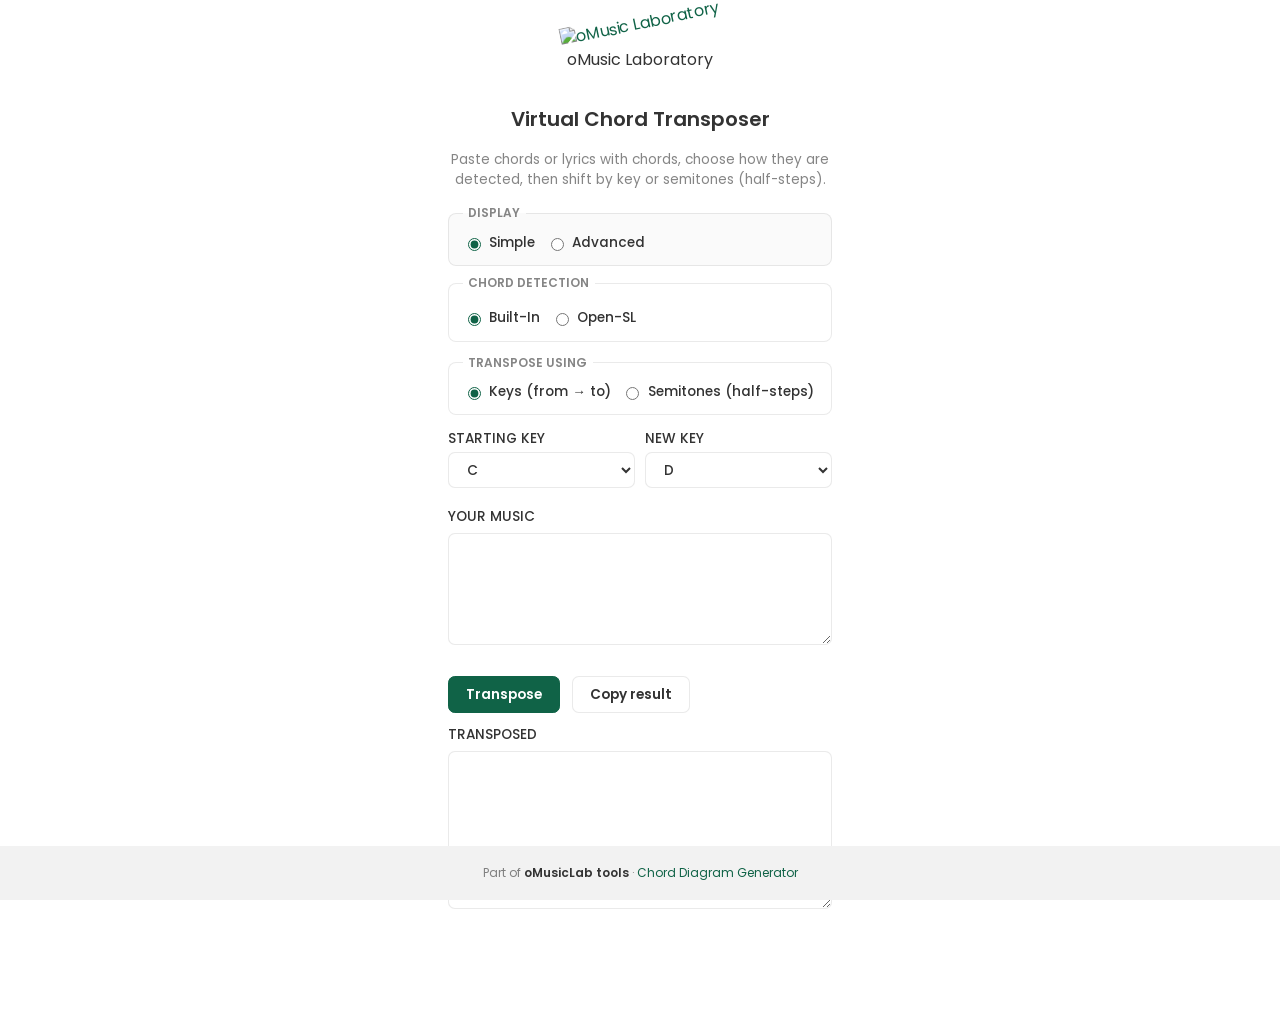
==== virtual-chord-transposer/index.html @ 3d9d20ac "Initial commit: oMusicLab web tools. Virtual tuner, metronome, chord transposer, and shared theme as" ====
<!DOCTYPE html>
<html lang="en">
  <head>
    <meta charset="utf-8" />
    <meta name="viewport" content="width=device-width, initial-scale=1" />
    <title>oMusic | Virtual Chord Transposer</title>
    <link rel="stylesheet" href="./styles.css" />
  </head>
  <body class="transpose-view-simple transpose-simple-keys">
    <section id="body-container" class="container-fluid">
      <div class="text-center margin-bottom">
        <a href="https://www.omusiclab.com/" aria-label="oMusic Laboratory home">
          <img
            src="https://www.omusiclab.com/chord-diagram-generator/styles/img/oMusic%20Laboratory%20Logo.svg"
            alt="oMusic Laboratory"
            class="site-logo"
            width="120"
            height="120"
          />
        </a>
        <div>oMusic Laboratory</div>
      </div>

      <h1 class="tool-title text-center">Virtual Chord Transposer</h1>
      <p class="subtle text-center advanced-only">
        Pick a chord-detection engine below. The OML library ships with this site;
        <a href="https://github.com/Open-SL/Chords-Transposer" rel="noopener noreferrer">chords-transposer</a> can help
        on chord-only lines. Extensions after the root stay unchanged (maj9, m7b5, sus4/Eb, …).
      </p>
      <p class="subtle text-center simple-only">
        Paste chords or lyrics with chords, choose how they are detected, then shift by key or semitones (half-steps).
      </p>

      <fieldset class="view-mode-fieldset">
        <legend class="view-mode-legend">Display</legend>
        <div class="view-mode-toggle" role="radiogroup" aria-label="Display mode">
          <label class="view-mode-option">
            <input type="radio" name="transpose-view" value="simple" checked />
            Simple
          </label>
          <label class="view-mode-option">
            <input type="radio" name="transpose-view" value="advanced" />
            Advanced
          </label>
        </div>
      </fieldset>

      <fieldset class="engine-fieldset">
        <legend class="simple-method-legend">
          <span class="advanced-only">Chord detection engine</span>
          <span class="simple-only">Chord detection</span>
        </legend>
        <div class="simple-method-toggle" role="radiogroup" aria-label="Chord detection engine">
          <label class="view-mode-option">
            <input type="radio" name="transpose-engine" value="native" checked />
            <span class="simple-only">Built-In</span>
            <span class="advanced-only">omusiclab library (Built-In)</span>
          </label>
          <label class="view-mode-option">
            <input type="radio" name="transpose-engine" value="vendor" />
            <span class="simple-only">Open-SL</span>
            <span class="advanced-only"><a href="https://github.com/Open-SL/Chords-Transposer" rel="noopener noreferrer"></a>chords-transposer (Open-SL)</a></span>
          </label>
        </div>
      </fieldset>

      <p class="hint advanced-only" id="lib-version"></p>

      <fieldset class="simple-method-fieldset simple-only">
        <legend class="simple-method-legend">Transpose using</legend>
        <div class="simple-method-toggle" role="radiogroup" aria-label="How to set the shift">
          <label class="view-mode-option">
            <input type="radio" name="simple-method" value="keys" checked />
            Keys (from → to)
          </label>
          <label class="view-mode-option">
            <input type="radio" name="simple-method" value="steps" />
            Semitones (half-steps)
          </label>
        </div>
      </fieldset>

      <div class="controls-grid keys-block">
        <div class="pair-keys">
          <div class="dropdown">
            <label for="key-from"><span class="advanced-only">From key</span><span class="simple-only">Starting key</span></label>
            <select id="key-from" aria-label="Starting key"></select>
          </div>
          <div class="dropdown">
            <label for="key-to"><span class="advanced-only">To key</span><span class="simple-only">New key</span></label>
            <select id="key-to" aria-label="New key"></select>
          </div>
        </div>
      </div>

      <div class="semitone-row steps-block">
        <label class="advanced-only" for="semitone-range">Semitones (−12 … +12)</label>
        <label class="simple-only" for="semitone-range">Semitones (half-steps) up or down</label>
        <input id="semitone-range" type="range" min="-12" max="12" value="2" step="1" />
        <div class="number-inline">
          <input id="semitone-input" type="number" min="-12" max="12" value="2" step="1" />
          <span class="subtle advanced-only">half-steps</span>
          <span class="subtle simple-only">semitones</span>
        </div>
      </div>

      <label class="checkbox-row advanced-only">
        <input type="checkbox" id="prefer-flats" />
        Prefer flat spellings (Eb vs D#)
      </label>

      <label class="field-label" for="song-input">Your music</label>
      <textarea id="song-input" class="oml-field" spellcheck="false"></textarea>

      <div class="actions">
        <button type="button" class="primary" id="transpose-btn">Transpose</button>
        <button type="button" class="ghost" id="copy-btn">Copy result</button>
      </div>

      <label class="field-label" for="song-output">Transposed</label>
      <textarea id="song-output" class="oml-field" spellcheck="false" readonly rows="7" aria-live="polite"></textarea>

    </section>

    <footer>
      <p>
        Part of <strong>oMusicLab tools</strong> ·
        <a href="https://www.omusiclab.com/chord-diagram-generator/">Chord Diagram Generator</a>
      </p>
    </footer>

    <script src="../shared/oml-chord-transpose.js"></script>
    <script src="./engines/chords-transposer.min.js"></script>
    <script src="./engines/vendor-engine.js"></script>
    <script src="./transposer.js" defer></script>
  </body>
</html>
---- virtual-chord-transposer/styles.css ----
@import "../shared/omusiclab-theme.css";

body.transpose-view-simple .advanced-only {
  display: none !important;
}

body.transpose-view-advanced .simple-only {
  display: none !important;
}

body.transpose-view-simple.transpose-simple-keys .steps-block {
  display: none !important;
}

body.transpose-view-simple.transpose-simple-steps .keys-block {
  display: none !important;
}

body.transpose-view-advanced .keys-block,
body.transpose-view-advanced .steps-block {
  display: block !important;
}

#body-container {
  max-width: 26rem;
}

.view-mode-fieldset {
  border: 1px solid var(--oml-border);
  border-radius: 0.5em;
  padding: 0.65rem 0.85rem 0.75rem;
  margin: 0.75rem 0 0.5rem;
  background: var(--oml-panel);
}

.view-mode-legend {
  font-size: 0.75em;
  text-transform: uppercase;
  font-weight: 600;
  color: var(--oml-muted);
  padding: 0 0.35rem;
}

.view-mode-toggle,
.simple-method-toggle {
  display: flex;
  gap: 0.65rem;
  flex-wrap: wrap;
}

.view-mode-option {
  display: inline-flex;
  align-items: center;
  gap: 0.35rem;
  font-size: 0.85em;
  font-weight: 500;
  cursor: pointer;
  color: var(--oml-text);
}

.view-mode-option input {
  width: auto;
  accent-color: var(--oml-accent-text);
}

.engine-fieldset {
  border: 1px solid var(--oml-border);
  border-radius: 0.5em;
  padding: 0.65rem 0.85rem 0.75rem;
  margin: 0 0 0.75rem;
  background: #fff;
}

.engine-fieldset .simple-method-legend {
  margin-bottom: 0.35rem;
}

.simple-method-fieldset {
  border: 1px solid var(--oml-border);
  border-radius: 0.5em;
  padding: 0.65rem 0.85rem 0.75rem;
  margin: 0 0 0.75rem;
  background: #fff;
}

.simple-method-legend {
  font-size: 0.75em;
  text-transform: uppercase;
  font-weight: 600;
  color: var(--oml-muted);
  padding: 0 0.35rem;
}

textarea.oml-field {
  width: 100%;
  margin: 0 0 0.75rem;
  padding: 0.65em 0.85em;
  border: 1px solid var(--oml-border);
  font-family: "Poppins", sans-serif;
  color: var(--oml-text);
  font-size: 0.85em;
  font-weight: 500;
  background-color: #fff;
  border-radius: 0.5em;
  line-height: 1.45;
  box-shadow: inset 0 0 2px -2px rgba(0, 0, 0, 0.5);
  resize: vertical;
  min-height: 7rem;
}

textarea.oml-field:focus {
  outline: none;
  border-color: rgba(16, 99, 71, 0.35);
}

.field-label {
  display: block;
  font-size: 0.85em;
  text-transform: uppercase;
  font-weight: 500;
  color: var(--oml-text);
  margin-bottom: 0.35rem;
}

.controls-grid {
  display: grid;
  gap: 0.65rem;
  margin: 0.75rem 0;
}

.controls-grid .dropdown label,
.controls-grid .textbox label {
  display: block;
  width: auto;
  line-height: 1.8em;
}

.controls-grid select,
.controls-grid input[type="number"] {
  width: 100%;
  max-width: none;
}

.pair-keys {
  display: grid;
  grid-template-columns: 1fr 1fr;
  gap: 0.65rem;
}

.pair-keys .dropdown label {
  display: block;
  width: auto;
}

.semitone-row {
  margin: 0.35rem 0 0.75rem;
}

.semitone-row label {
  font-size: 0.75em;
  text-transform: uppercase;
  color: var(--oml-muted);
  display: block;
  margin-bottom: 0.35rem;
}

input[type="range"] {
  width: 100%;
  accent-color: var(--oml-accent-text);
}

.number-inline {
  display: flex;
  align-items: center;
  gap: 0.5rem;
  margin-top: 0.35rem;
}

.number-inline input[type="number"] {
  width: 5rem;
}

.checkbox-row {
  display: flex;
  align-items: center;
  gap: 0.45rem;
  margin: 0.65rem 0;
  font-size: 0.85em;
  color: var(--oml-text);
}

.checkbox-row input {
  width: auto;
  accent-color: var(--oml-accent-text);
}

.actions {
  display: flex;
  gap: 0.75rem;
  flex-wrap: wrap;
  margin: 0.75rem 0;
}

button.primary,
button.ghost {
  font-family: "Poppins", sans-serif;
  font-size: 0.85em;
  font-weight: 600;
  padding: 0.55em 1.25em;
  border-radius: 0.5em;
  cursor: pointer;
  border: 1px solid var(--oml-border);
  transition: background 0.2s, color 0.2s, border-color 0.2s;
}

button.primary {
  background: var(--oml-accent-text);
  color: #fff;
  border-color: var(--oml-accent-text);
}

button.primary:hover {
  filter: brightness(1.06);
}

button.ghost {
  background: #fff;
  color: var(--oml-text);
}

button.ghost:hover {
  background: var(--oml-panel);
}

button:focus-visible {
  outline: 2px solid var(--oml-accent-text);
  outline-offset: 2px;
}

.hint {
  font-size: 0.75em;
  color: var(--oml-muted);
  margin-top: 0.85rem;
  line-height: 1.45;
}

.lib-attrib {
  font-size: 0.72em;
  color: var(--oml-muted);
  margin-top: 0.5rem;
}
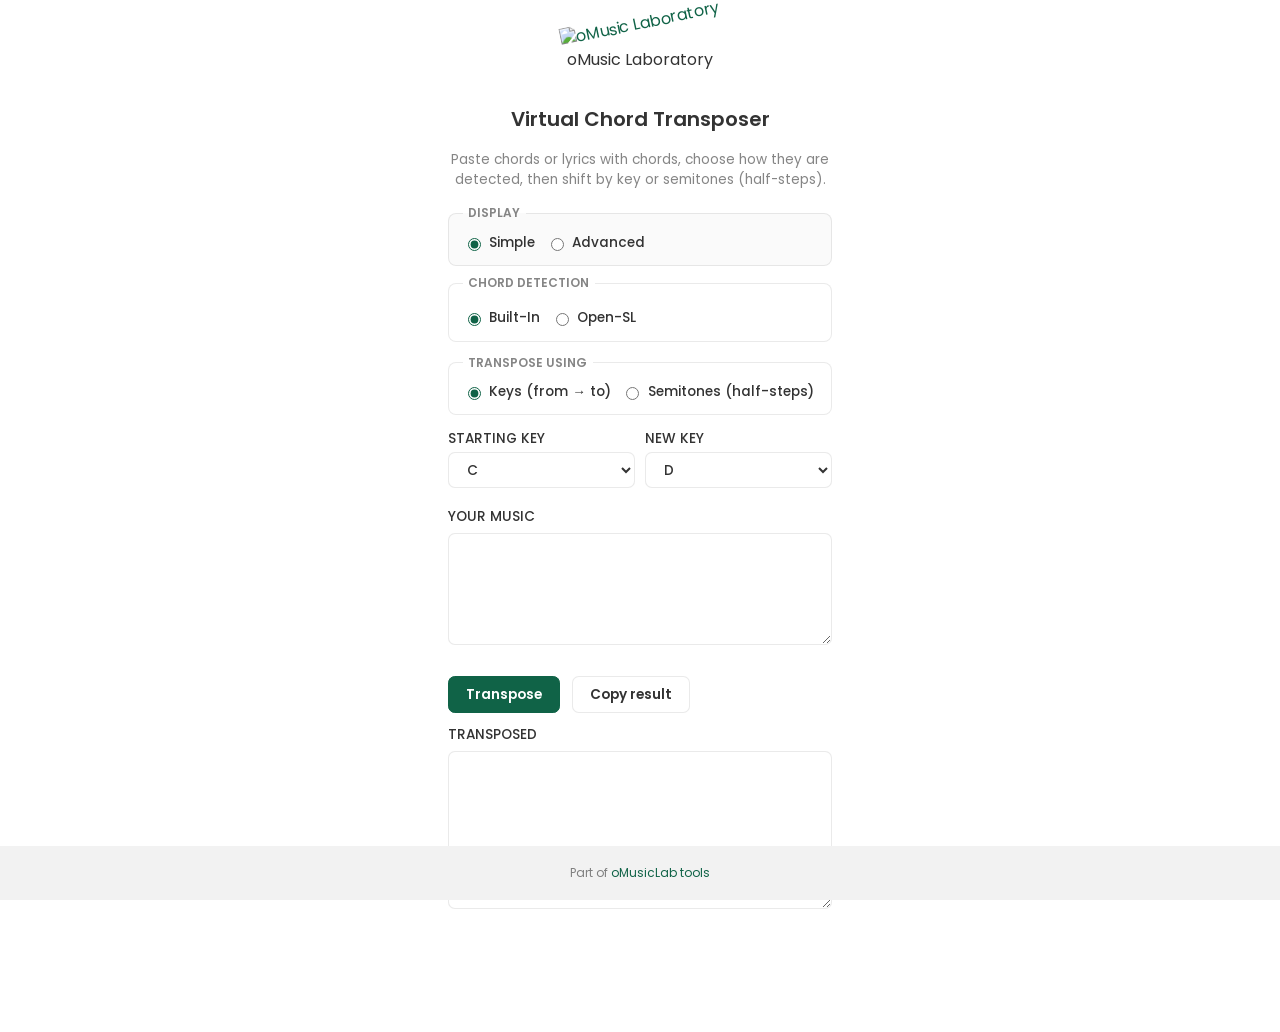
==== commit c7d56256: "changes on footer" ====
--- a/virtual-chord-transposer/index.html
+++ b/virtual-chord-transposer/index.html
@@ -124,8 +124,7 @@
 
     <footer>
       <p>
-        Part of <strong>oMusicLab tools</strong> ·
-        <a href="https://www.omusiclab.com/chord-diagram-generator/">Chord Diagram Generator</a>
+        Part of <a href="https://omusiclab-tools.vercel.app/">oMusicLab tools</a>
       </p>
     </footer>
 
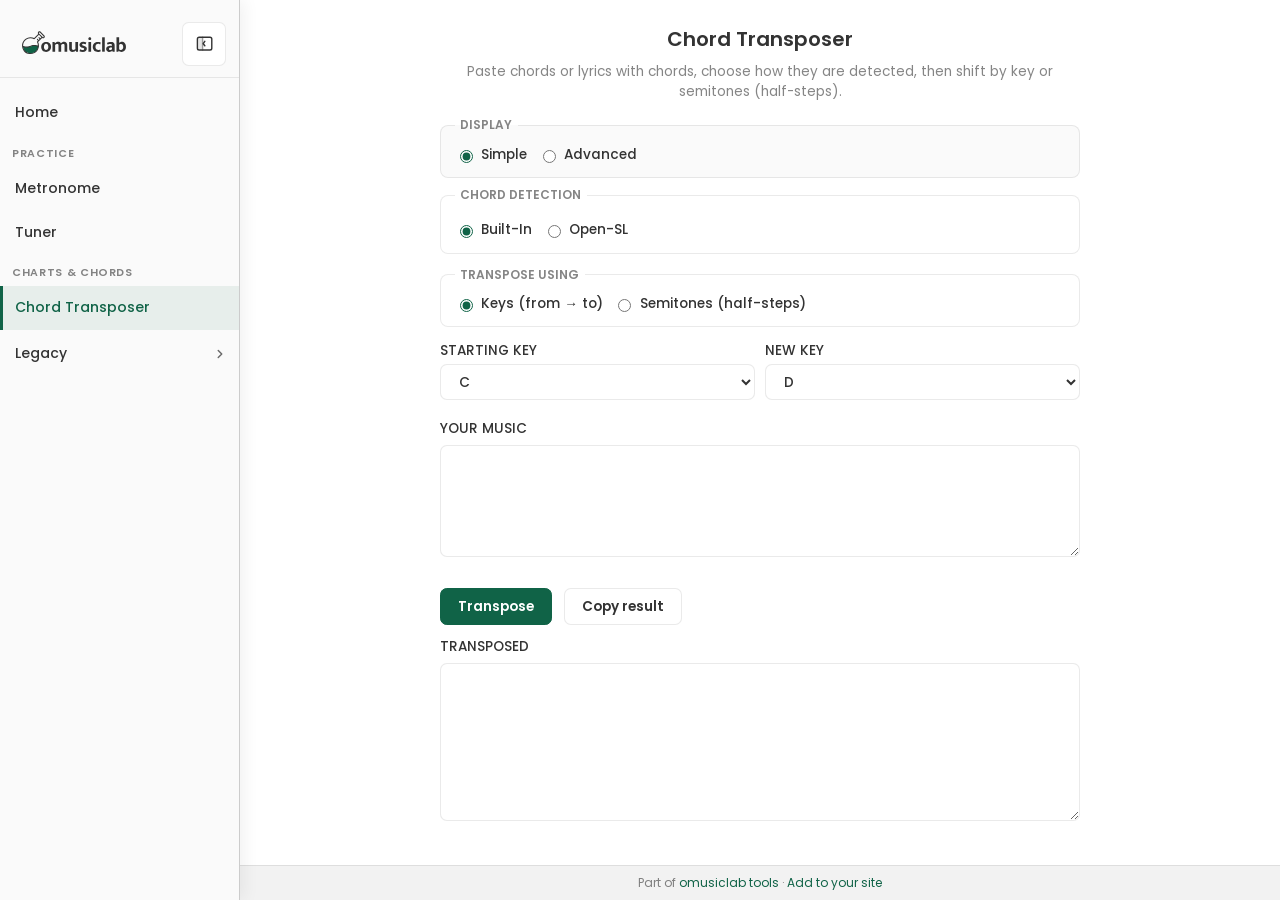
==== commit aa0bd6d0: "Add shared hub, embed support, and legacy tool mirrors. Unify navigation and theming across tools an" ====
--- a/virtual-chord-transposer/index.html
+++ b/virtual-chord-transposer/index.html
@@ -3,26 +3,15 @@
   <head>
     <meta charset="utf-8" />
     <meta name="viewport" content="width=device-width, initial-scale=1" />
-    <title>oMusic | Virtual Chord Transposer</title>
+    <title>omusiclab | Chord Transposer</title>
     <link rel="stylesheet" href="./styles.css" />
+    <link rel="stylesheet" href="../shared/oml-hub.css" />
+    <script src="../shared/oml-embed.js"></script>
   </head>
   <body class="transpose-view-simple transpose-simple-keys">
-    <section id="body-container" class="container-fluid">
-      <div class="text-center margin-bottom">
-        <a href="https://www.omusiclab.com/" aria-label="oMusic Laboratory home">
-          <img
-            src="https://www.omusiclab.com/chord-diagram-generator/styles/img/oMusic%20Laboratory%20Logo.svg"
-            alt="oMusic Laboratory"
-            class="site-logo"
-            width="120"
-            height="120"
-          />
-        </a>
-        <div>oMusic Laboratory</div>
-      </div>
-
-      <h1 class="tool-title text-center">Virtual Chord Transposer</h1>
-      <p class="subtle text-center advanced-only">
+<main id="body-container" class="container-fluid">
+      <h1 class="tool-title text-center">Chord Transposer</h1>
+<p class="subtle text-center advanced-only">
         Pick a chord-detection engine below. The OML library ships with this site;
         <a href="https://github.com/Open-SL/Chords-Transposer" rel="noopener noreferrer">chords-transposer</a> can help
         on chord-only lines. Extensions after the root stay unchanged (maj9, m7b5, sus4/Eb, …).
@@ -120,17 +109,20 @@
       <label class="field-label" for="song-output">Transposed</label>
       <textarea id="song-output" class="oml-field" spellcheck="false" readonly rows="7" aria-live="polite"></textarea>
 
-    </section>
+    </main>
 
     <footer>
       <p>
-        Part of <a href="https://omusiclab-tools.vercel.app/">oMusicLab tools</a>
+        Part of <a href="../">omusiclab tools</a>
       </p>
     </footer>
 
+    <script src="../shared/oml-logo-mark.js"></script>
+    <script src="../shared/oml-hub.js"></script>
     <script src="../shared/oml-chord-transpose.js"></script>
     <script src="./engines/chords-transposer.min.js"></script>
     <script src="./engines/vendor-engine.js"></script>
     <script src="./transposer.js" defer></script>
+    <script src="../shared/oml-embed-snippet.js" defer></script>
   </body>
 </html>
--- a/virtual-chord-transposer/styles.css
+++ b/virtual-chord-transposer/styles.css
@@ -110,7 +110,7 @@
 
 textarea.oml-field:focus {
   outline: none;
-  border-color: rgba(16, 99, 71, 0.35);
+  border-color: var(--oml-accent-focus);
 }
 
 .field-label {
--- a/shared/oml-hub.css
+++ b/shared/oml-hub.css
@@ -0,0 +1,385 @@
+/* Hub sidepanel — mirrors BibleCast AppFloatingSidebar + oml-app-shell */
+
+:root {
+  --oml-sidebar-w: 15rem;
+  --oml-sidebar-rail: 2.5rem;
+  --oml-hub-shadow-sm: rgba(0, 0, 0, 0.06);
+  --oml-hub-shadow-md: rgba(0, 0, 0, 0.1);
+  --oml-hub-hover-soft: var(--oml-accent-soft-bg);
+  --oml-hub-tab-active-bg: rgba(16, 99, 71, 0.08);
+}
+
+body.oml-has-hub {
+  display: block;
+  min-height: 100vh;
+}
+
+.oml-hub-shell {
+  min-height: 100vh;
+  width: 100%;
+  background: #fff;
+}
+
+.oml-hub-sidebar {
+  position: fixed;
+  top: 0;
+  left: 0;
+  bottom: 0;
+  width: min(var(--oml-sidebar-w), 85vw);
+  background: var(--oml-panel);
+  border-right: 1px solid var(--oml-edge);
+  padding: 0.85rem 0;
+  box-shadow: 4px 0 16px var(--oml-hub-shadow-sm);
+  transition: transform 0.25s ease, box-shadow 0.25s ease;
+  z-index: 200;
+  display: flex;
+  flex-direction: column;
+}
+
+.oml-hub-shell--sidebar-collapsed .oml-hub-sidebar {
+  transform: translateX(calc(-1 * var(--oml-sidebar-w) + var(--oml-sidebar-rail)));
+  box-shadow: 4px 0 20px var(--oml-hub-shadow-md);
+}
+
+.oml-hub-sidebar-head {
+  display: flex;
+  align-items: center;
+  justify-content: space-between;
+  gap: 0.5rem;
+  padding: 0.5rem 0.85rem 0.7rem;
+  border-bottom: 1px solid var(--oml-border);
+  margin-bottom: 0.55rem;
+  flex-shrink: 0;
+}
+
+.oml-hub-sidebar-brand {
+  min-width: 0;
+  flex: 1;
+  padding-left: 0.05rem;
+}
+
+.oml-hub-brand {
+  display: block;
+  text-decoration: none;
+}
+
+.oml-hub-brand:hover {
+  opacity: 1;
+}
+
+.oml-logo-mark {
+  display: block;
+  width: 7.5rem;
+  height: auto;
+  max-width: 100%;
+  flex-shrink: 0;
+}
+
+.oml-logo-mark__ink {
+  fill: var(--oml-text);
+}
+
+.oml-logo-mark__accent {
+  fill: var(--oml-accent-text);
+}
+
+.oml-hub-sidebar-head .oml-hub-icon-btn {
+  margin-right: -0.05rem;
+}
+
+.oml-hub-icon-btn {
+  width: 2.75rem;
+  height: 2.75rem;
+  min-width: 2.75rem;
+  min-height: 2.75rem;
+  padding: 0;
+  display: inline-grid;
+  place-items: center;
+  border: 1px solid var(--oml-border);
+  border-radius: 0.5em;
+  background: #fff;
+  color: var(--oml-text);
+  cursor: pointer;
+  font-family: inherit;
+  line-height: 0;
+  flex-shrink: 0;
+  transition: background 0.2s ease, border-color 0.2s ease, color 0.2s ease;
+}
+
+.oml-hub-sidebar-toggle-icon {
+  display: block;
+  width: 1.2rem;
+  height: 1.2rem;
+  overflow: visible;
+}
+
+.oml-hub-sidebar-toggle-frame {
+  stroke: currentColor;
+  stroke-width: 1.75;
+  fill: none;
+  transition: stroke 0.2s ease;
+}
+
+.oml-hub-sidebar-toggle-rail {
+  stroke: currentColor;
+  stroke-width: 1.75;
+  stroke-linecap: round;
+  opacity: 0.45;
+  transition: opacity 0.25s ease, transform 0.28s cubic-bezier(0.4, 0, 0.2, 1);
+  transform-origin: 9.5px 12px;
+}
+
+.oml-hub-sidebar-toggle-fill {
+  fill: currentColor;
+  opacity: 0.12;
+  transform-origin: 6.75px 12px;
+  transition:
+    opacity 0.28s cubic-bezier(0.4, 0, 0.2, 1),
+    transform 0.28s cubic-bezier(0.4, 0, 0.2, 1);
+}
+
+.oml-hub-sidebar-toggle-chevron-wrap {
+  transition: transform 0.28s cubic-bezier(0.4, 0, 0.2, 1);
+  transform-origin: 11.25px 12px;
+}
+
+.oml-hub-sidebar-toggle-chevron {
+  stroke: currentColor;
+  stroke-width: 1.85;
+  stroke-linecap: round;
+  stroke-linejoin: round;
+  fill: none;
+}
+
+.oml-hub-sidebar-toggle--collapsed .oml-hub-sidebar-toggle-fill {
+  opacity: 0.22;
+  transform: scaleX(0.42);
+}
+
+.oml-hub-sidebar-toggle--collapsed .oml-hub-sidebar-toggle-rail {
+  opacity: 0.65;
+  transform: translateX(-2.5px);
+}
+
+.oml-hub-sidebar-toggle--collapsed .oml-hub-sidebar-toggle-chevron-wrap {
+  transform: rotate(180deg);
+}
+
+.oml-hub-icon-btn:hover .oml-hub-sidebar-toggle-fill {
+  opacity: 0.18;
+}
+
+.oml-hub-icon-btn:hover.oml-hub-sidebar-toggle--collapsed .oml-hub-sidebar-toggle-fill {
+  opacity: 0.28;
+}
+
+@media (prefers-reduced-motion: reduce) {
+  .oml-hub-sidebar-toggle-fill,
+  .oml-hub-sidebar-toggle-rail,
+  .oml-hub-sidebar-toggle-chevron-wrap,
+  .oml-hub-icon-btn {
+    transition: none;
+  }
+}
+
+.oml-hub-icon-btn:hover {
+  background: var(--oml-panel);
+  border-color: var(--oml-accent-focus);
+}
+
+.oml-hub-icon-btn:focus-visible {
+  outline: 2px solid var(--oml-accent-text);
+  outline-offset: 2px;
+}
+
+.oml-hub-nav {
+  flex: 1;
+  overflow-y: auto;
+  padding: 0.25rem 0;
+}
+
+.oml-hub-nav[aria-label="Primary"] {
+  display: flex;
+  flex-direction: column;
+}
+
+.oml-hub-section {
+  margin-top: 0.35rem;
+}
+
+.oml-hub-section-label {
+  margin: 0.35rem 0.75rem 0.25rem;
+  font-size: 0.68rem;
+  font-weight: 600;
+  letter-spacing: 0.06em;
+  text-transform: uppercase;
+  color: var(--oml-muted);
+}
+
+.oml-hub-link,
+.oml-hub-nav-btn {
+  display: flex;
+  align-items: center;
+  gap: 0.5rem;
+  width: 100%;
+  min-height: 2.75rem;
+  padding: 0.55rem 0.75rem;
+  font-size: 0.875rem;
+  font-weight: 500;
+  color: var(--oml-text);
+  border: 0;
+  border-left: 3px solid transparent;
+  background: transparent;
+  font-family: inherit;
+  cursor: pointer;
+  text-align: left;
+  text-decoration: none;
+  box-sizing: border-box;
+  transition: background 0.15s, color 0.15s, border-color 0.15s;
+}
+
+.oml-hub-link:hover,
+.oml-hub-nav-btn:hover {
+  opacity: 1;
+  background: var(--oml-hub-hover-soft);
+  text-decoration: none;
+  color: var(--oml-text);
+}
+
+.oml-hub-link[aria-current="page"],
+.oml-hub-nav-btn.is-active {
+  border-left-color: var(--oml-accent-text);
+  background: var(--oml-hub-tab-active-bg);
+  color: var(--oml-accent-text);
+}
+
+.oml-hub-disclosure {
+  margin-top: 0.15rem;
+}
+
+.oml-hub-disclosure-toggle {
+  justify-content: space-between;
+}
+
+.oml-hub-disclosure-toggle.is-open {
+  background: var(--oml-hub-hover-soft);
+}
+
+.oml-hub-disclosure-chevron {
+  flex-shrink: 0;
+  margin-left: auto;
+  opacity: 0.72;
+  transition: transform 0.2s ease;
+}
+
+.oml-hub-disclosure-chevron.is-open {
+  transform: rotate(90deg);
+}
+
+.oml-hub-disclosure-panel {
+  display: none;
+  flex-direction: column;
+  margin: 0;
+  padding: 0;
+  list-style: none;
+}
+
+.oml-hub-disclosure-panel.is-open {
+  display: flex;
+}
+
+.oml-hub-disclosure-panel .oml-hub-link {
+  padding-left: 1.35rem;
+  font-size: 0.8125rem;
+}
+
+.oml-hub-main {
+  min-height: 100vh;
+  margin-left: var(--oml-sidebar-rail);
+  transition: margin-left 0.25s ease;
+  min-width: 0;
+  display: flex;
+  flex-direction: column;
+  background: #fff;
+}
+
+@media (min-width: 60rem) {
+  .oml-hub-main {
+    margin-left: var(--oml-sidebar-w);
+  }
+}
+
+.oml-hub-shell--sidebar-collapsed .oml-hub-main {
+  margin-left: var(--oml-sidebar-rail);
+}
+
+@media (min-width: 40rem) {
+  .oml-hub-sidebar {
+    width: var(--oml-sidebar-w);
+  }
+}
+
+body.oml-has-hub .oml-hub-main #body-container {
+  max-width: 42rem;
+  margin: 0 auto;
+  width: 100%;
+}
+
+body.oml-has-hub.oml-hub-home .oml-hub-main #body-container {
+  max-width: 48rem;
+  padding-top: 2rem;
+}
+
+body.oml-has-hub .oml-hub-main footer {
+  margin-top: auto;
+}
+
+.oml-hub-welcome-title {
+  font-size: 1.5rem;
+  font-weight: 600;
+  margin: 0 0 0.35rem;
+  color: var(--oml-text);
+}
+
+.oml-hub-welcome-lead {
+  font-size: 0.95rem;
+  color: var(--oml-muted);
+  margin: 0 0 1.75rem;
+  line-height: 1.55;
+}
+
+.oml-hub-card-grid {
+  display: grid;
+  grid-template-columns: repeat(auto-fill, minmax(14rem, 1fr));
+  gap: 0.85rem;
+}
+
+.oml-hub-card {
+  display: block;
+  padding: 1rem 1.05rem;
+  border: 1px solid var(--oml-edge);
+  border-radius: 0.45em;
+  background: var(--oml-panel);
+  color: var(--oml-text);
+  transition: border-color 0.15s, box-shadow 0.15s;
+}
+
+.oml-hub-card:hover {
+  opacity: 1;
+  border-color: var(--oml-accent-focus);
+  box-shadow: 0 2px 10px var(--oml-accent-glow);
+}
+
+.oml-hub-card-title {
+  font-size: 0.92rem;
+  font-weight: 600;
+  margin: 0 0 0.3rem;
+  color: var(--oml-text);
+}
+
+.oml-hub-card-desc {
+  font-size: 0.78rem;
+  color: var(--oml-muted);
+  margin: 0;
+  line-height: 1.4;
+}
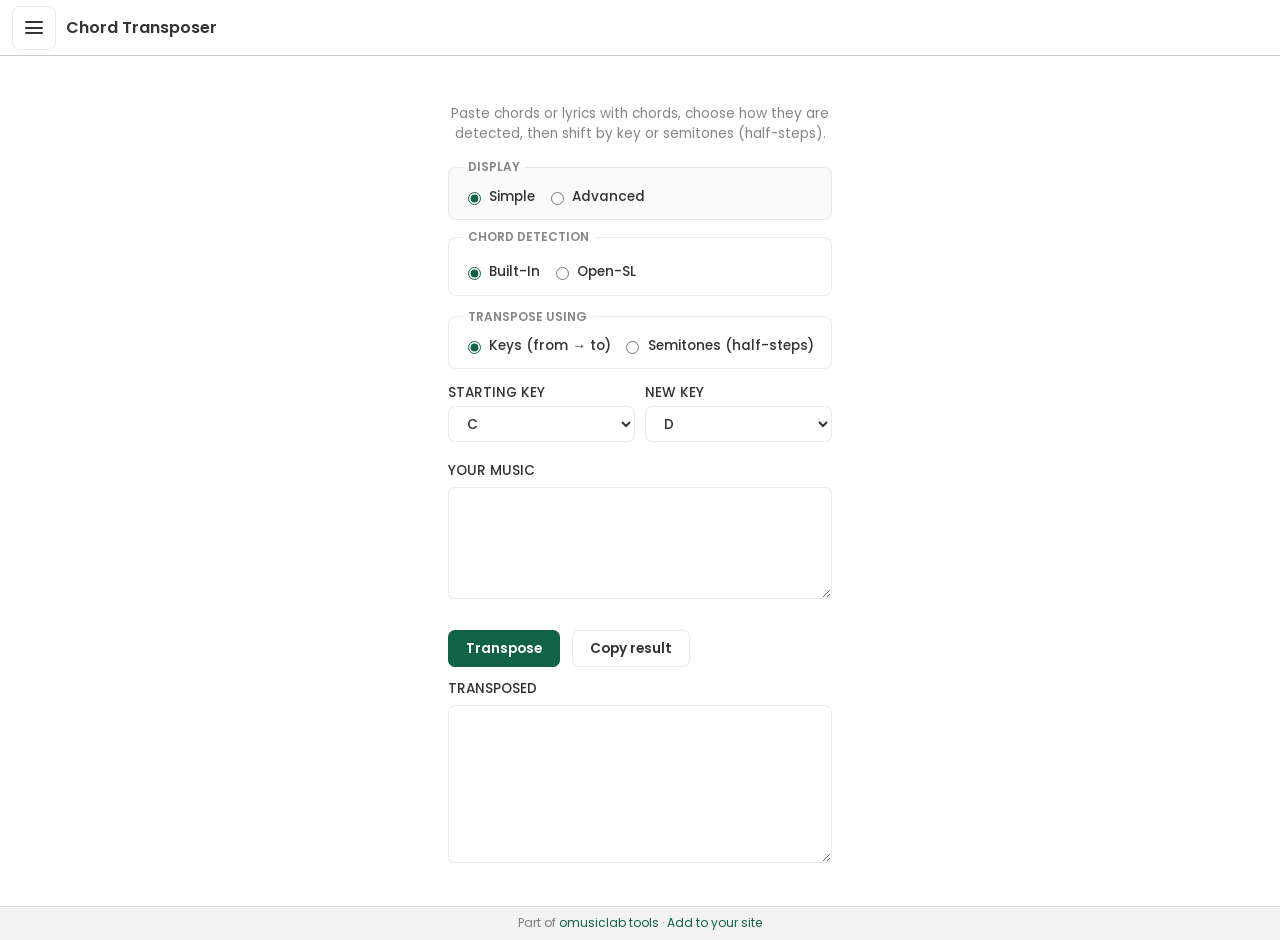
==== commit 53c07bf8: "Polish hub reload routing, UX, and load performance. Keep the root URL when legacy tools run in ifra" ====
--- a/virtual-chord-transposer/index.html
+++ b/virtual-chord-transposer/index.html
@@ -4,16 +4,23 @@
     <meta charset="utf-8" />
     <meta name="viewport" content="width=device-width, initial-scale=1" />
     <title>omusiclab | Chord Transposer</title>
+    <link rel="icon" type="image/svg+xml" href="../shared/favicon.svg" />
+    <link rel="preconnect" href="https://fonts.googleapis.com" />
+    <link rel="preconnect" href="https://fonts.gstatic.com" crossorigin />
+    <link
+      rel="stylesheet"
+      href="https://fonts.googleapis.com/css2?family=Poppins:ital,wght@0,300;0,400;0,500;0,600;0,700&display=swap"
+    />
     <link rel="stylesheet" href="./styles.css" />
     <link rel="stylesheet" href="../shared/oml-hub.css" />
-    <script src="../shared/oml-embed.js"></script>
+    <script defer src="../shared/oml-embed.js"></script>
   </head>
   <body class="transpose-view-simple transpose-simple-keys">
 <main id="body-container" class="container-fluid">
       <h1 class="tool-title text-center">Chord Transposer</h1>
 <p class="subtle text-center advanced-only">
         Pick a chord-detection engine below. The OML library ships with this site;
-        <a href="https://github.com/Open-SL/Chords-Transposer" rel="noopener noreferrer">chords-transposer</a> can help
+        <a href="https://github.com/Open-SL/Chords-Transposer" target="_blank" rel="noopener noreferrer">chords-transposer</a> can help
         on chord-only lines. Extensions after the root stay unchanged (maj9, m7b5, sus4/Eb, …).
       </p>
       <p class="subtle text-center simple-only">
@@ -48,7 +55,7 @@
           <label class="view-mode-option">
             <input type="radio" name="transpose-engine" value="vendor" />
             <span class="simple-only">Open-SL</span>
-            <span class="advanced-only"><a href="https://github.com/Open-SL/Chords-Transposer" rel="noopener noreferrer"></a>chords-transposer (Open-SL)</a></span>
+            <span class="advanced-only"><a href="https://github.com/Open-SL/Chords-Transposer" target="_blank" rel="noopener noreferrer">chords-transposer (Open-SL)</a></span>
           </label>
         </div>
       </fieldset>
@@ -117,8 +124,9 @@
       </p>
     </footer>
 
-    <script src="../shared/oml-logo-mark.js"></script>
-    <script src="../shared/oml-hub.js"></script>
+    <script defer src="../shared/oml-external-links.js"></script>
+    <script defer src="../shared/oml-logo-mark.js"></script>
+    <script defer src="../shared/oml-hub.js"></script>
     <script src="../shared/oml-chord-transpose.js"></script>
     <script src="./engines/chords-transposer.min.js"></script>
     <script src="./engines/vendor-engine.js"></script>
--- a/shared/oml-hub.css
+++ b/shared/oml-hub.css
@@ -1,12 +1,17 @@
-/* Hub sidepanel — mirrors BibleCast AppFloatingSidebar + oml-app-shell */
+/* Hub app shell — hamburger drawer nav + bottom tabs on small screens */
 
 :root {
-  --oml-sidebar-w: 15rem;
-  --oml-sidebar-rail: 2.5rem;
+  --oml-panel-w: min(17.5rem, 88vw);
+  --oml-mobile-header-h: 3.25rem;
+  --oml-bottom-nav-h: 3.75rem;
   --oml-hub-shadow-sm: rgba(0, 0, 0, 0.06);
-  --oml-hub-shadow-md: rgba(0, 0, 0, 0.1);
+  --oml-hub-shadow-md: rgba(0, 0, 0, 0.12);
+  --oml-hub-shadow-lg: rgba(0, 0, 0, 0.18);
   --oml-hub-hover-soft: var(--oml-accent-soft-bg);
   --oml-hub-tab-active-bg: rgba(16, 99, 71, 0.08);
+  --oml-safe-bottom: env(safe-area-inset-bottom, 0px);
+  --oml-safe-top: env(safe-area-inset-top, 0px);
+  --oml-drawer-ease: cubic-bezier(0.32, 0.72, 0, 1);
 }
 
 body.oml-has-hub {
@@ -14,31 +19,150 @@
   min-height: 100vh;
 }
 
+body.oml-hub-nav-open {
+  overflow: hidden;
+}
+
 .oml-hub-shell {
   min-height: 100vh;
+  min-height: 100dvh;
   width: 100%;
   background: #fff;
 }
 
-.oml-hub-sidebar {
+/* ── App header ── */
+
+.oml-hub-mobile-header {
+  position: fixed;
+  top: 0;
+  left: 0;
+  right: 0;
+  z-index: 180;
+  display: flex;
+  align-items: center;
+  gap: 0.65rem;
+  min-height: var(--oml-mobile-header-h);
+  padding: calc(0.35rem + var(--oml-safe-top)) 0.75rem 0.35rem;
+  border-bottom: 1px solid var(--oml-edge);
+  background: rgba(255, 255, 255, 0.96);
+  backdrop-filter: blur(10px);
+  -webkit-backdrop-filter: blur(10px);
+}
+
+.oml-hub-mobile-title {
+  flex: 1;
+  min-width: 0;
+  margin: 0;
+  font-size: 1rem;
+  font-weight: 600;
+  color: var(--oml-text);
+  white-space: nowrap;
+  overflow: hidden;
+  text-overflow: ellipsis;
+}
+
+/* ── Hamburger icon ── */
+
+.oml-hub-menu-icon {
+  position: relative;
+  display: block;
+  width: 1.15rem;
+  height: 0.85rem;
+}
+
+.oml-hub-menu-bar {
+  position: absolute;
+  left: 0;
+  right: 0;
+  height: 2px;
+  border-radius: 1px;
+  background: currentColor;
+  transition:
+    transform 0.28s var(--oml-drawer-ease),
+    opacity 0.2s ease,
+    top 0.28s var(--oml-drawer-ease);
+}
+
+.oml-hub-menu-bar:nth-child(1) {
+  top: 0;
+}
+
+.oml-hub-menu-bar:nth-child(2) {
+  top: calc(50% - 1px);
+}
+
+.oml-hub-menu-bar:nth-child(3) {
+  top: calc(100% - 2px);
+}
+
+.oml-hub-menu-btn--open .oml-hub-menu-bar:nth-child(1) {
+  top: calc(50% - 1px);
+  transform: rotate(45deg);
+}
+
+.oml-hub-menu-btn--open .oml-hub-menu-bar:nth-child(2) {
+  opacity: 0;
+  transform: scaleX(0.4);
+}
+
+.oml-hub-menu-btn--open .oml-hub-menu-bar:nth-child(3) {
+  top: calc(50% - 1px);
+  transform: rotate(-45deg);
+}
+
+/* ── Slide-in nav panel ── */
+
+.oml-hub-sidebar,
+.oml-hub-nav-panel {
   position: fixed;
   top: 0;
   left: 0;
   bottom: 0;
-  width: min(var(--oml-sidebar-w), 85vw);
-  background: var(--oml-panel);
+  width: var(--oml-panel-w);
+  max-width: 100%;
+  background: #fff;
   border-right: 1px solid var(--oml-edge);
+  border-radius: 0 0.85rem 0.85rem 0;
   padding: 0.85rem 0;
-  box-shadow: 4px 0 16px var(--oml-hub-shadow-sm);
-  transition: transform 0.25s ease, box-shadow 0.25s ease;
-  z-index: 200;
+  padding-top: calc(0.85rem + var(--oml-safe-top));
+  box-shadow: 8px 0 32px var(--oml-hub-shadow-lg);
+  z-index: 220;
   display: flex;
   flex-direction: column;
-}
-
-.oml-hub-shell--sidebar-collapsed .oml-hub-sidebar {
-  transform: translateX(calc(-1 * var(--oml-sidebar-w) + var(--oml-sidebar-rail)));
-  box-shadow: 4px 0 20px var(--oml-hub-shadow-md);
+  visibility: hidden;
+  transform: translateX(calc(-100% - 0.5rem));
+  transition:
+    transform 0.34s var(--oml-drawer-ease),
+    visibility 0.34s step-end;
+}
+
+.oml-hub-shell--nav-open .oml-hub-sidebar {
+  visibility: visible;
+  transform: translateX(0);
+  transition:
+    transform 0.34s var(--oml-drawer-ease),
+    visibility 0s step-start;
+}
+
+.oml-hub-drawer-backdrop {
+  position: fixed;
+  inset: 0;
+  z-index: 210;
+  border: 0;
+  padding: 0;
+  margin: 0;
+  background: rgba(15, 23, 20, 0.38);
+  backdrop-filter: blur(3px);
+  -webkit-backdrop-filter: blur(3px);
+  opacity: 0;
+  pointer-events: none;
+  cursor: default;
+  transition: opacity 0.3s ease;
+}
+
+.oml-hub-shell--nav-open .oml-hub-drawer-backdrop {
+  opacity: 1;
+  pointer-events: auto;
 }
 
 .oml-hub-sidebar-head {
@@ -46,10 +170,49 @@
   align-items: center;
   justify-content: space-between;
   gap: 0.5rem;
-  padding: 0.5rem 0.85rem 0.7rem;
+  padding: 0.5rem 0.85rem 0.85rem;
   border-bottom: 1px solid var(--oml-border);
-  margin-bottom: 0.55rem;
+  margin-bottom: 0.35rem;
   flex-shrink: 0;
+}
+
+.oml-hub-drawer-close {
+  display: inline-grid;
+}
+
+.oml-hub-close-icon {
+  position: relative;
+  display: block;
+  width: 1rem;
+  height: 1rem;
+}
+
+.oml-hub-close-icon span {
+  position: absolute;
+  top: 50%;
+  left: 0;
+  right: 0;
+  height: 2px;
+  margin-top: -1px;
+  border-radius: 1px;
+  background: currentColor;
+  transition: transform 0.25s var(--oml-drawer-ease);
+}
+
+.oml-hub-close-icon span:first-child {
+  transform: rotate(45deg);
+}
+
+.oml-hub-close-icon span:last-child {
+  transform: rotate(-45deg);
+}
+
+.oml-hub-drawer-close:hover .oml-hub-close-icon span:first-child {
+  transform: rotate(45deg) scaleX(1.08);
+}
+
+.oml-hub-drawer-close:hover .oml-hub-close-icon span:last-child {
+  transform: rotate(-45deg) scaleX(1.08);
 }
 
 .oml-hub-sidebar-brand {
@@ -96,89 +259,29 @@
   display: inline-grid;
   place-items: center;
   border: 1px solid var(--oml-border);
-  border-radius: 0.5em;
+  border-radius: 0.55em;
   background: #fff;
   color: var(--oml-text);
   cursor: pointer;
   font-family: inherit;
   line-height: 0;
   flex-shrink: 0;
-  transition: background 0.2s ease, border-color 0.2s ease, color 0.2s ease;
-}
-
-.oml-hub-sidebar-toggle-icon {
-  display: block;
-  width: 1.2rem;
-  height: 1.2rem;
-  overflow: visible;
-}
-
-.oml-hub-sidebar-toggle-frame {
-  stroke: currentColor;
-  stroke-width: 1.75;
-  fill: none;
-  transition: stroke 0.2s ease;
-}
-
-.oml-hub-sidebar-toggle-rail {
-  stroke: currentColor;
-  stroke-width: 1.75;
-  stroke-linecap: round;
-  opacity: 0.45;
-  transition: opacity 0.25s ease, transform 0.28s cubic-bezier(0.4, 0, 0.2, 1);
-  transform-origin: 9.5px 12px;
-}
-
-.oml-hub-sidebar-toggle-fill {
-  fill: currentColor;
-  opacity: 0.12;
-  transform-origin: 6.75px 12px;
-  transition:
-    opacity 0.28s cubic-bezier(0.4, 0, 0.2, 1),
-    transform 0.28s cubic-bezier(0.4, 0, 0.2, 1);
-}
-
-.oml-hub-sidebar-toggle-chevron-wrap {
-  transition: transform 0.28s cubic-bezier(0.4, 0, 0.2, 1);
-  transform-origin: 11.25px 12px;
-}
-
-.oml-hub-sidebar-toggle-chevron {
-  stroke: currentColor;
-  stroke-width: 1.85;
-  stroke-linecap: round;
-  stroke-linejoin: round;
-  fill: none;
-}
-
-.oml-hub-sidebar-toggle--collapsed .oml-hub-sidebar-toggle-fill {
-  opacity: 0.22;
-  transform: scaleX(0.42);
-}
-
-.oml-hub-sidebar-toggle--collapsed .oml-hub-sidebar-toggle-rail {
-  opacity: 0.65;
-  transform: translateX(-2.5px);
-}
-
-.oml-hub-sidebar-toggle--collapsed .oml-hub-sidebar-toggle-chevron-wrap {
-  transform: rotate(180deg);
-}
-
-.oml-hub-icon-btn:hover .oml-hub-sidebar-toggle-fill {
-  opacity: 0.18;
-}
-
-.oml-hub-icon-btn:hover.oml-hub-sidebar-toggle--collapsed .oml-hub-sidebar-toggle-fill {
-  opacity: 0.28;
+  transition: background 0.2s ease, border-color 0.2s ease, color 0.2s ease, transform 0.15s ease;
+}
+
+.oml-hub-menu-btn:active {
+  transform: scale(0.96);
 }
 
 @media (prefers-reduced-motion: reduce) {
-  .oml-hub-sidebar-toggle-fill,
-  .oml-hub-sidebar-toggle-rail,
-  .oml-hub-sidebar-toggle-chevron-wrap,
-  .oml-hub-icon-btn {
+  .oml-hub-menu-bar,
+  .oml-hub-close-icon span,
+  .oml-hub-icon-btn,
+  .oml-hub-sidebar,
+  .oml-hub-drawer-backdrop,
+  .oml-hub-nav {
     transition: none;
+    animation: none !important;
   }
 }
 
@@ -195,7 +298,23 @@
 .oml-hub-nav {
   flex: 1;
   overflow-y: auto;
-  padding: 0.25rem 0;
+  padding: 0.35rem 0.5rem 0.75rem;
+  -webkit-overflow-scrolling: touch;
+}
+
+.oml-hub-shell--nav-open .oml-hub-nav {
+  animation: oml-hub-panel-content-in 0.38s var(--oml-drawer-ease) 0.06s backwards;
+}
+
+@keyframes oml-hub-panel-content-in {
+  from {
+    opacity: 0;
+    transform: translateX(-0.65rem);
+  }
+  to {
+    opacity: 1;
+    transform: translateX(0);
+  }
 }
 
 .oml-hub-nav[aria-label="Primary"] {
@@ -216,6 +335,35 @@
   color: var(--oml-muted);
 }
 
+.oml-hub-link--external {
+  justify-content: space-between;
+}
+
+.oml-hub-external-icon {
+  flex-shrink: 0;
+  width: 0.9rem;
+  height: 0.9rem;
+  margin-left: auto;
+  opacity: 0.72;
+}
+
+.oml-hub-link--external:hover .oml-hub-external-icon,
+.oml-hub-link--external[aria-current="page"] .oml-hub-external-icon {
+  opacity: 1;
+}
+
+.oml-hub-visually-hidden {
+  position: absolute;
+  width: 1px;
+  height: 1px;
+  padding: 0;
+  margin: -1px;
+  overflow: hidden;
+  clip: rect(0, 0, 0, 0);
+  white-space: nowrap;
+  border: 0;
+}
+
 .oml-hub-link,
 .oml-hub-nav-btn {
   display: flex;
@@ -224,18 +372,25 @@
   width: 100%;
   min-height: 2.75rem;
   padding: 0.55rem 0.75rem;
+  margin: 0.1rem 0;
   font-size: 0.875rem;
   font-weight: 500;
   color: var(--oml-text);
   border: 0;
   border-left: 3px solid transparent;
+  border-radius: 0 0.45rem 0.45rem 0;
   background: transparent;
   font-family: inherit;
   cursor: pointer;
   text-align: left;
   text-decoration: none;
   box-sizing: border-box;
-  transition: background 0.15s, color 0.15s, border-color 0.15s;
+  transition: background 0.15s ease, color 0.15s ease, border-color 0.15s ease, transform 0.15s ease;
+}
+
+.oml-hub-link:active,
+.oml-hub-nav-btn:active {
+  transform: scale(0.985);
 }
 
 .oml-hub-link:hover,
@@ -293,41 +448,103 @@
   font-size: 0.8125rem;
 }
 
+/* ── Bottom tab bar (mobile) ── */
+
+.oml-hub-bottom-nav {
+  position: fixed;
+  left: 0;
+  right: 0;
+  bottom: 0;
+  z-index: 190;
+  display: grid;
+  grid-template-columns: repeat(5, 1fr);
+  min-height: calc(var(--oml-bottom-nav-h) + var(--oml-safe-bottom));
+  padding-bottom: var(--oml-safe-bottom);
+  border-top: 1px solid var(--oml-edge);
+  background: rgba(255, 255, 255, 0.98);
+  backdrop-filter: blur(8px);
+}
+
+.oml-hub-bottom-tab {
+  display: flex;
+  flex-direction: column;
+  align-items: center;
+  justify-content: center;
+  gap: 0.15rem;
+  min-height: var(--oml-bottom-nav-h);
+  padding: 0.35rem 0.2rem;
+  border: 0;
+  background: transparent;
+  color: var(--oml-muted);
+  font-family: inherit;
+  font-size: 0.62rem;
+  font-weight: 600;
+  letter-spacing: 0.01em;
+  cursor: pointer;
+}
+
+.oml-hub-bottom-tab-label {
+  line-height: 1.1;
+  text-align: center;
+}
+
+.oml-hub-bottom-tab.is-active {
+  color: var(--oml-accent-text);
+}
+
+.oml-hub-bottom-tab:focus-visible {
+  outline: 2px solid var(--oml-accent-text);
+  outline-offset: -2px;
+}
+
+/* ── Main content ── */
+
 .oml-hub-main {
   min-height: 100vh;
-  margin-left: var(--oml-sidebar-rail);
-  transition: margin-left 0.25s ease;
+  min-height: 100dvh;
+  margin-left: 0;
   min-width: 0;
   display: flex;
   flex-direction: column;
   background: #fff;
-}
-
-@media (min-width: 60rem) {
-  .oml-hub-main {
-    margin-left: var(--oml-sidebar-w);
-  }
-}
-
-.oml-hub-shell--sidebar-collapsed .oml-hub-main {
-  margin-left: var(--oml-sidebar-rail);
-}
-
-@media (min-width: 40rem) {
-  .oml-hub-sidebar {
-    width: var(--oml-sidebar-w);
-  }
+  padding-top: calc(var(--oml-mobile-header-h) + var(--oml-safe-top));
+  padding-bottom: calc(var(--oml-bottom-nav-h) + var(--oml-safe-bottom));
+}
+
+.oml-hub-shell--loading .oml-hub-main {
+  opacity: 0.72;
+  pointer-events: none;
 }
 
 body.oml-has-hub .oml-hub-main #body-container {
-  max-width: 42rem;
   margin: 0 auto;
   width: 100%;
 }
 
+body.oml-has-hub .oml-hub-main .tool-title,
+body.oml-has-hub .oml-hub-main .oml-hub-welcome-title {
+  display: block;
+  font-size: 0;
+  line-height: 0;
+  color: transparent;
+  overflow: hidden;
+  user-select: none;
+  pointer-events: none;
+}
+
+body.oml-has-hub .oml-hub-main .tool-title {
+  margin: 0.25rem 0 0.5rem;
+  min-height: 1.25rem;
+}
+
+body.oml-has-hub .oml-hub-main .oml-hub-welcome-title {
+  margin: 0 0 0.35rem;
+  min-height: 1.5rem;
+}
+
 body.oml-has-hub.oml-hub-home .oml-hub-main #body-container {
   max-width: 48rem;
-  padding-top: 2rem;
+  padding-top: 0.5rem;
 }
 
 body.oml-has-hub .oml-hub-main footer {
@@ -383,3 +600,122 @@
   margin: 0;
   line-height: 1.4;
 }
+
+/* ── Large screens: hide bottom tabs, keep drawer nav ── */
+
+@media (min-width: 60rem) {
+  .oml-hub-bottom-nav {
+    display: none;
+  }
+
+  .oml-hub-main {
+    padding-bottom: 0;
+  }
+
+  body.oml-has-hub.oml-hub-home .oml-hub-main #body-container {
+    padding-top: 1.5rem;
+  }
+
+  .oml-hub-legacy-frame {
+    height: calc(100dvh - var(--oml-mobile-header-h) - var(--oml-safe-top) - var(--oml-safe-bottom));
+  }
+
+  .oml-hub-shell--legacy-iframe .oml-hub-main {
+    padding-bottom: 0;
+  }
+}
+
+/* ── Legacy iframe embed ── */
+
+.oml-hub-shell--legacy-iframe .oml-hub-main footer {
+  display: none;
+}
+
+.oml-hub-shell--legacy-iframe .oml-hub-main #body-container {
+  max-width: none;
+  width: 100%;
+  margin: 0;
+  padding: 0;
+  flex: 1 1 auto;
+  display: flex;
+  flex-direction: column;
+  min-height: 0;
+}
+
+.oml-hub-legacy-viewport {
+  position: relative;
+  flex: 1;
+  display: flex;
+  min-height: 0;
+}
+
+.oml-hub-legacy-loading {
+  position: absolute;
+  inset: 0;
+  z-index: 2;
+  display: flex;
+  flex-direction: column;
+  align-items: center;
+  justify-content: center;
+  gap: 0.85rem;
+  background: rgba(255, 255, 255, 0.92);
+  transition: opacity 0.2s ease;
+}
+
+.oml-hub-legacy-viewport:not(.oml-hub-legacy-viewport--loading) .oml-hub-legacy-loading {
+  opacity: 0;
+  pointer-events: none;
+}
+
+.oml-hub-legacy-spinner {
+  width: 2.25rem;
+  height: 2.25rem;
+  border: 3px solid var(--oml-accent-soft-bg);
+  border-top-color: var(--oml-accent-text);
+  border-radius: 50%;
+  animation: oml-hub-spin 0.75s linear infinite;
+}
+
+.oml-hub-legacy-loading-label {
+  margin: 0;
+  font-size: 0.82rem;
+  font-weight: 500;
+  color: var(--oml-muted);
+}
+
+@keyframes oml-hub-spin {
+  to {
+    transform: rotate(360deg);
+  }
+}
+
+.oml-hub-legacy-frame {
+  flex: 1;
+  width: 100%;
+  min-height: 20rem;
+  height: calc(
+    100dvh - var(--oml-mobile-header-h) - var(--oml-bottom-nav-h) -
+      var(--oml-safe-top) - var(--oml-safe-bottom)
+  );
+  border: 0;
+  background: #fff;
+  opacity: 1;
+  transition: opacity 0.25s ease;
+}
+
+.oml-hub-legacy-frame--loading {
+  opacity: 0;
+}
+
+@media (prefers-reduced-motion: reduce) {
+  .oml-hub-legacy-spinner {
+    animation: none;
+    border-top-color: var(--oml-accent-soft-bg);
+    border-right-color: var(--oml-accent-text);
+  }
+
+  .oml-hub-legacy-frame,
+  .oml-hub-legacy-loading {
+    transition: none;
+  }
+}
